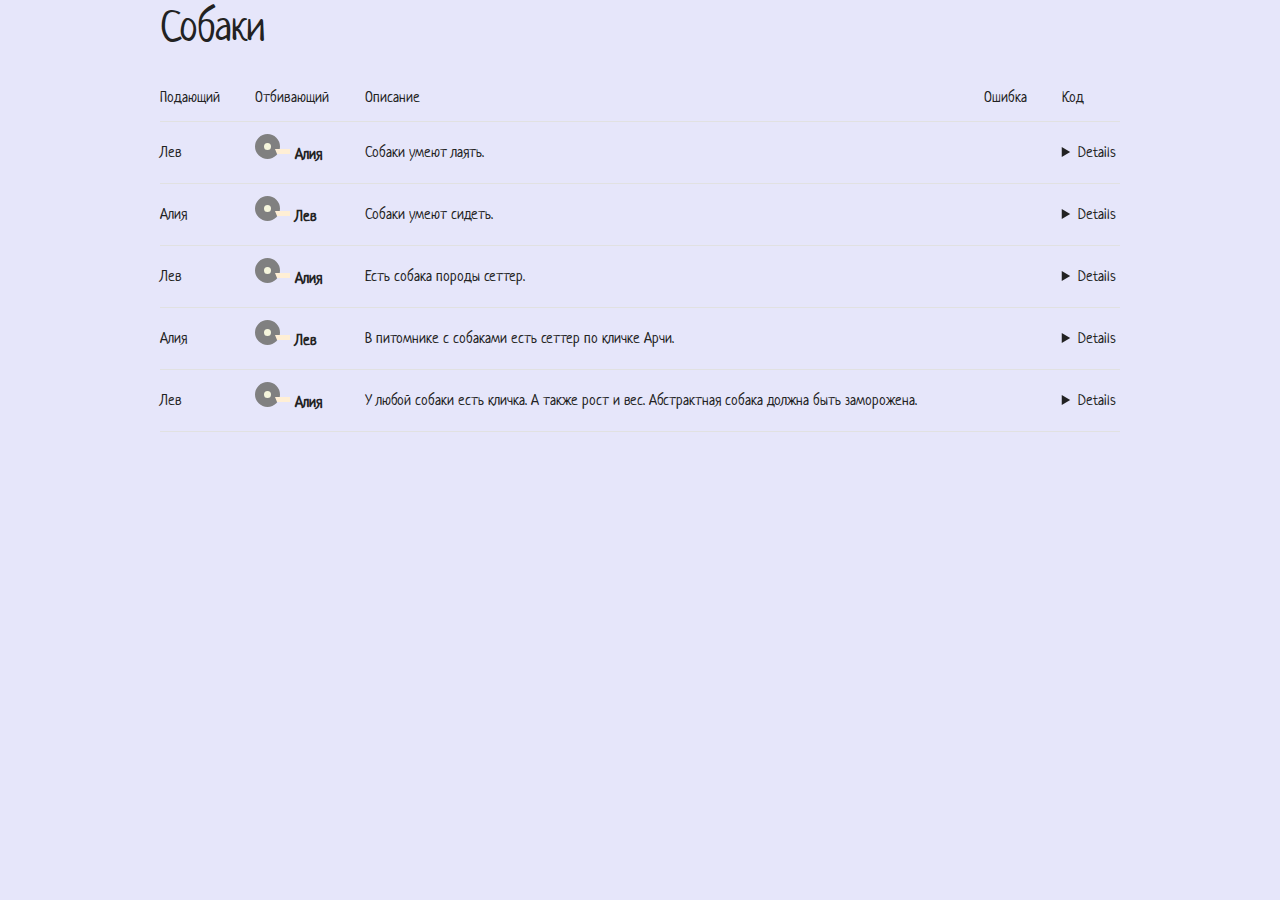
==== ping-pong-tests.html @ b8f9a840 "💣💫 Updated with Glitch" ====
<!DOCTYPE html>
<html lang="ru">
<head>
	<meta charset="utf-8">
  <link href="https://fonts.googleapis.com/css?family=Neucha" rel="stylesheet">
	<title>Пинг-понг тесты</title>
      <link rel="stylesheet" href="normalize.css">
      <link rel="stylesheet" href="skeleton.css">
    <link rel="stylesheet" href="ping-pong-tests.css">
</head>
<body>
</body>
  <script type="text/javascript" src="dogs.js"></script>
<script type="text/javascript">
	'use strict';
	var Тест = {
		"заголовки таблиц": ["Подающий", "Отбивающий", "Описание",
		"Ошибка", "Код"],
		"создать таблицу категории": function(категория) {
			var блок;
      var заголовок;
      var таблица;
      var шапка;
      var строка;
      var i;
      var тело;
      
      блок = document.createElement('div');
      блок.classList.add("container");
      блок.classList.add(категория);

			заголовок = document.createElement('h2');
			заголовок.innerText = категория;
      
			таблица = document.createElement('table');
      таблица.className = "u-full-width";
			шапка = таблица.createTHead();
			строка = шапка.insertRow();
			for(i = 0; i < this["заголовки таблиц"].length; i++)
			{
				строка.insertCell().innerHTML = this["заголовки таблиц"][i];
			}
			блок.appendChild(заголовок);
			блок.appendChild(таблица);
			document.body.appendChild(блок);
      тело = таблица.appendChild(document.createElement('tbody'))
			return тело;
		},
		"выполнить": function(категория, автор, ответственный, описание,
			функция) {
			var результат;
			var таблица;
			var ошибка;
      var галка;
      var метка;
      var рукоятка;
      var имя;
      var детали;
      var код;
      var строка;
      var ячейка;
      var красный;
      
			таблица = document.querySelector("." + String(категория) + " " +
				"table");
			if (!таблица) {
				таблица = this["создать таблицу категории"](категория);
			}
			try 
			{
				if ((typeof(функция) !== 'function') ||
					(typeof(результат = функция()) !== 'boolean'))
				{
					throw new Error("Код должен быть функцией возвращающей " +
						"true или false.");
				}                
			}
			catch(исключение)
			{
				ошибка = исключение;
			}

			галка = document.createElement('input');
			галка.type = "radio";
			галка.disabled = "disabled";
			галка.checked = результат
			метка = document.createElement('label');
			рукоятка = document.createElement('label');
      имя = document.createElement('label');
			детали = document.createElement('details');
			код = document.createElement('pre');
			код.innerHTML = "<code>" + функция + "</code>";
			строка = таблица.insertRow();
			строка.insertCell().innerHTML = String(автор);
      ячейка = строка.insertCell();
			ячейка.appendChild(галка);
			ячейка.appendChild(метка);
			ячейка.appendChild(рукоятка);
      ячейка.appendChild(имя);
			имя.innerHTML = String(ответственный);
			строка.insertCell().innerHTML = описание;
      красный = document.createElement('span');
      красный.className = "error";
			красный.innerHTML = (ошибка || '');
      строка.insertCell().appendChild(красный);
			строка.insertCell().appendChild(детали);
			детали.appendChild(код);
		},
	}
</script>
<script type="text/javascript" src="ping-pong-tests.js"></script>
	</html>
---- skeleton.css ----
/*
* Skeleton V2.0.4
* Copyright 2014, Dave Gamache
* www.getskeleton.com
* Free to use under the MIT license.
* http://www.opensource.org/licenses/mit-license.php
* 12/29/2014
*/


/* Table of contents
––––––––––––––––––––––––––––––––––––––––––––––––––
- Grid
- Base Styles
- Typography
- Links
- Buttons
- Forms
- Lists
- Code
- Tables
- Spacing
- Utilities
- Clearing
- Media Queries
*/


/* Grid
–––––––––––––––––––––––––––––––––––––––––––––––––– */
.container {
  position: relative;
  width: 100%;
  max-width: 960px;
  margin: 0 auto;
  padding: 0 20px;
  box-sizing: border-box; }
.column,
.columns {
  width: 100%;
  float: left;
  box-sizing: border-box; }

/* For devices larger than 400px */
@media (min-width: 400px) {
  .container {
    width: 85%;
    padding: 0; }
}

/* For devices larger than 550px */
@media (min-width: 550px) {
  .container {
    width: 80%; }
  .column,
  .columns {
    margin-left: 4%; }
  .column:first-child,
  .columns:first-child {
    margin-left: 0; }

  .one.column,
  .one.columns                    { width: 4.66666666667%; }
  .two.columns                    { width: 13.3333333333%; }
  .three.columns                  { width: 22%;            }
  .four.columns                   { width: 30.6666666667%; }
  .five.columns                   { width: 39.3333333333%; }
  .six.columns                    { width: 48%;            }
  .seven.columns                  { width: 56.6666666667%; }
  .eight.columns                  { width: 65.3333333333%; }
  .nine.columns                   { width: 74.0%;          }
  .ten.columns                    { width: 82.6666666667%; }
  .eleven.columns                 { width: 91.3333333333%; }
  .twelve.columns                 { width: 100%; margin-left: 0; }

  .one-third.column               { width: 30.6666666667%; }
  .two-thirds.column              { width: 65.3333333333%; }

  .one-half.column                { width: 48%; }

  /* Offsets */
  .offset-by-one.column,
  .offset-by-one.columns          { margin-left: 8.66666666667%; }
  .offset-by-two.column,
  .offset-by-two.columns          { margin-left: 17.3333333333%; }
  .offset-by-three.column,
  .offset-by-three.columns        { margin-left: 26%;            }
  .offset-by-four.column,
  .offset-by-four.columns         { margin-left: 34.6666666667%; }
  .offset-by-five.column,
  .offset-by-five.columns         { margin-left: 43.3333333333%; }
  .offset-by-six.column,
  .offset-by-six.columns          { margin-left: 52%;            }
  .offset-by-seven.column,
  .offset-by-seven.columns        { margin-left: 60.6666666667%; }
  .offset-by-eight.column,
  .offset-by-eight.columns        { margin-left: 69.3333333333%; }
  .offset-by-nine.column,
  .offset-by-nine.columns         { margin-left: 78.0%;          }
  .offset-by-ten.column,
  .offset-by-ten.columns          { margin-left: 86.6666666667%; }
  .offset-by-eleven.column,
  .offset-by-eleven.columns       { margin-left: 95.3333333333%; }

  .offset-by-one-third.column,
  .offset-by-one-third.columns    { margin-left: 34.6666666667%; }
  .offset-by-two-thirds.column,
  .offset-by-two-thirds.columns   { margin-left: 69.3333333333%; }

  .offset-by-one-half.column,
  .offset-by-one-half.columns     { margin-left: 52%; }

}


/* Base Styles
–––––––––––––––––––––––––––––––––––––––––––––––––– */
/* NOTE
html is set to 62.5% so that all the REM measurements throughout Skeleton
are based on 10px sizing. So basically 1.5rem = 15px :) */
html {
  font-size: 62.5%; }
body {
  font-size: 1.5em; /* currently ems cause chrome bug misinterpreting rems on body element */
  line-height: 1.6;
  font-weight: 400;
  font-family: "Raleway", "HelveticaNeue", "Helvetica Neue", Helvetica, Arial, sans-serif;
  color: #222; }


/* Typography
–––––––––––––––––––––––––––––––––––––––––––––––––– */
h1, h2, h3, h4, h5, h6 {
  margin-top: 0;
  margin-bottom: 2rem;
  font-weight: 300; }
h1 { font-size: 4.0rem; line-height: 1.2;  letter-spacing: -.1rem;}
h2 { font-size: 3.6rem; line-height: 1.25; letter-spacing: -.1rem; }
h3 { font-size: 3.0rem; line-height: 1.3;  letter-spacing: -.1rem; }
h4 { font-size: 2.4rem; line-height: 1.35; letter-spacing: -.08rem; }
h5 { font-size: 1.8rem; line-height: 1.5;  letter-spacing: -.05rem; }
h6 { font-size: 1.5rem; line-height: 1.6;  letter-spacing: 0; }

/* Larger than phablet */
@media (min-width: 550px) {
  h1 { font-size: 5.0rem; }
  h2 { font-size: 4.2rem; }
  h3 { font-size: 3.6rem; }
  h4 { font-size: 3.0rem; }
  h5 { font-size: 2.4rem; }
  h6 { font-size: 1.5rem; }
}

p {
  margin-top: 0; }


/* Links
–––––––––––––––––––––––––––––––––––––––––––––––––– */
a {
  color: #1EAEDB; }
a:hover {
  color: #0FA0CE; }


/* Buttons
–––––––––––––––––––––––––––––––––––––––––––––––––– */
.button,
button,
input[type="submit"],
input[type="reset"],
input[type="button"] {
  display: inline-block;
  height: 38px;
  padding: 0 30px;
  color: #555;
  text-align: center;
  font-size: 11px;
  font-weight: 600;
  line-height: 38px;
  letter-spacing: .1rem;
  text-transform: uppercase;
  text-decoration: none;
  white-space: nowrap;
  background-color: transparent;
  border-radius: 4px;
  border: 1px solid #bbb;
  cursor: pointer;
  box-sizing: border-box; }
.button:hover,
button:hover,
input[type="submit"]:hover,
input[type="reset"]:hover,
input[type="button"]:hover,
.button:focus,
button:focus,
input[type="submit"]:focus,
input[type="reset"]:focus,
input[type="button"]:focus {
  color: #333;
  border-color: #888;
  outline: 0; }
.button.button-primary,
button.button-primary,
input[type="submit"].button-primary,
input[type="reset"].button-primary,
input[type="button"].button-primary {
  color: #FFF;
  background-color: #33C3F0;
  border-color: #33C3F0; }
.button.button-primary:hover,
button.button-primary:hover,
input[type="submit"].button-primary:hover,
input[type="reset"].button-primary:hover,
input[type="button"].button-primary:hover,
.button.button-primary:focus,
button.button-primary:focus,
input[type="submit"].button-primary:focus,
input[type="reset"].button-primary:focus,
input[type="button"].button-primary:focus {
  color: #FFF;
  background-color: #1EAEDB;
  border-color: #1EAEDB; }


/* Forms
–––––––––––––––––––––––––––––––––––––––––––––––––– */
input[type="email"],
input[type="number"],
input[type="search"],
input[type="text"],
input[type="tel"],
input[type="url"],
input[type="password"],
textarea,
select {
  height: 38px;
  padding: 6px 10px; /* The 6px vertically centers text on FF, ignored by Webkit */
  background-color: #fff;
  border: 1px solid #D1D1D1;
  border-radius: 4px;
  box-shadow: none;
  box-sizing: border-box; }
/* Removes awkward default styles on some inputs for iOS */
input[type="email"],
input[type="number"],
input[type="search"],
input[type="text"],
input[type="tel"],
input[type="url"],
input[type="password"],
textarea {
  -webkit-appearance: none;
     -moz-appearance: none;
          appearance: none; }
textarea {
  min-height: 65px;
  padding-top: 6px;
  padding-bottom: 6px; }
input[type="email"]:focus,
input[type="number"]:focus,
input[type="search"]:focus,
input[type="text"]:focus,
input[type="tel"]:focus,
input[type="url"]:focus,
input[type="password"]:focus,
textarea:focus,
select:focus {
  border: 1px solid #33C3F0;
  outline: 0; }
label,
legend {
  display: block;
  margin-bottom: .5rem;
  font-weight: 600; }
fieldset {
  padding: 0;
  border-width: 0; }
input[type="checkbox"],
input[type="radio"] {
  display: inline; }
label > .label-body {
  display: inline-block;
  margin-left: .5rem;
  font-weight: normal; }


/* Lists
–––––––––––––––––––––––––––––––––––––––––––––––––– */
ul {
  list-style: circle inside; }
ol {
  list-style: decimal inside; }
ol, ul {
  padding-left: 0;
  margin-top: 0; }
ul ul,
ul ol,
ol ol,
ol ul {
  margin: 1.5rem 0 1.5rem 3rem;
  font-size: 90%; }
li {
  margin-bottom: 1rem; }


/* Code
–––––––––––––––––––––––––––––––––––––––––––––––––– */
code {
  padding: .2rem .5rem;
  margin: 0 .2rem;
  font-size: 90%;
  white-space: nowrap;
  background: #F1F1F1;
  border: 1px solid #E1E1E1;
  border-radius: 4px; }
pre > code {
  display: block;
  padding: 1rem 1.5rem;
  white-space: pre; }


/* Tables
–––––––––––––––––––––––––––––––––––––––––––––––––– */
th,
td {
  padding: 12px 15px;
  text-align: left;
  border-bottom: 1px solid #E1E1E1; }
th:first-child,
td:first-child {
  padding-left: 0; }
th:last-child,
td:last-child {
  padding-right: 0; }


/* Spacing
–––––––––––––––––––––––––––––––––––––––––––––––––– */
button,
.button {
  margin-bottom: 1rem; }
input,
textarea,
select,
fieldset {
  margin-bottom: 1.5rem; }
pre,
blockquote,
dl,
figure,
table,
p,
ul,
ol,
form {
  margin-bottom: 2.5rem; }


/* Utilities
–––––––––––––––––––––––––––––––––––––––––––––––––– */
.u-full-width {
  width: 100%;
  box-sizing: border-box; }
.u-max-full-width {
  max-width: 100%;
  box-sizing: border-box; }
.u-pull-right {
  float: right; }
.u-pull-left {
  float: left; }


/* Misc
–––––––––––––––––––––––––––––––––––––––––––––––––– */
hr {
  margin-top: 3rem;
  margin-bottom: 3.5rem;
  border-width: 0;
  border-top: 1px solid #E1E1E1; }


/* Clearing
–––––––––––––––––––––––––––––––––––––––––––––––––– */

/* Self Clearing Goodness */
.container:after,
.row:after,
.u-cf {
  content: "";
  display: table;
  clear: both; }


/* Media Queries
–––––––––––––––––––––––––––––––––––––––––––––––––– */
/*
Note: The best way to structure the use of media queries is to create the queries
near the relevant code. For example, if you wanted to change the styles for buttons
on small devices, paste the mobile query code up in the buttons section and style it
there.
*/


/* Larger than mobile */
@media (min-width: 400px) {}

/* Larger than phablet (also point when grid becomes active) */
@media (min-width: 550px) {}

/* Larger than tablet */
@media (min-width: 750px) {}

/* Larger than desktop */
@media (min-width: 1000px) {}

/* Larger than Desktop HD */
@media (min-width: 1200px) {}
---- ping-pong-tests.css ----
body {
  background-color: LAVENDER;
  font-family: 'Neucha', cursive;
}

span.error {
    color: red;
}

*,
	*:before,
	*:after {
		box-sizing: border-box;
	}

	input[type="radio"] {
		display: none;
	}

	input[type="radio"]+label:before {
		content: "";
		/* create custom radiobutton appearance */
		display: inline-block;
		width: 25px;
		height: 25px;
		/*padding: 6px;*/
		margin-right: 3px;
		/* background-color only for content */
		/*background-clip: content-box;*/
		border: 9px solid Tomato;
		background-color: Tomato;
		border-radius: 50%;
	}

	/* appearance for checked radiobutton */
	input[type="radio"]:checked + label:before {
		border: 9px solid Grey;
		background-color: Beige;
	}

	input[type="radio"] + label + label {
		font-size: 0px;
		line-height: 0%;
		width: 15px;
		border-top: 5px solid PapayaWhip;
		border-left: 2px solid Tomato;
		margin-left: -8px;
    margin-right: 5px;
	}


	input[type="radio"]:checked + label + label {
		border-left: 2px solid Grey;
	}

	/* optional styles, I'm using this for centering radiobuttons */
	label {
		display: inline-flex;
		align-items: center;
	}
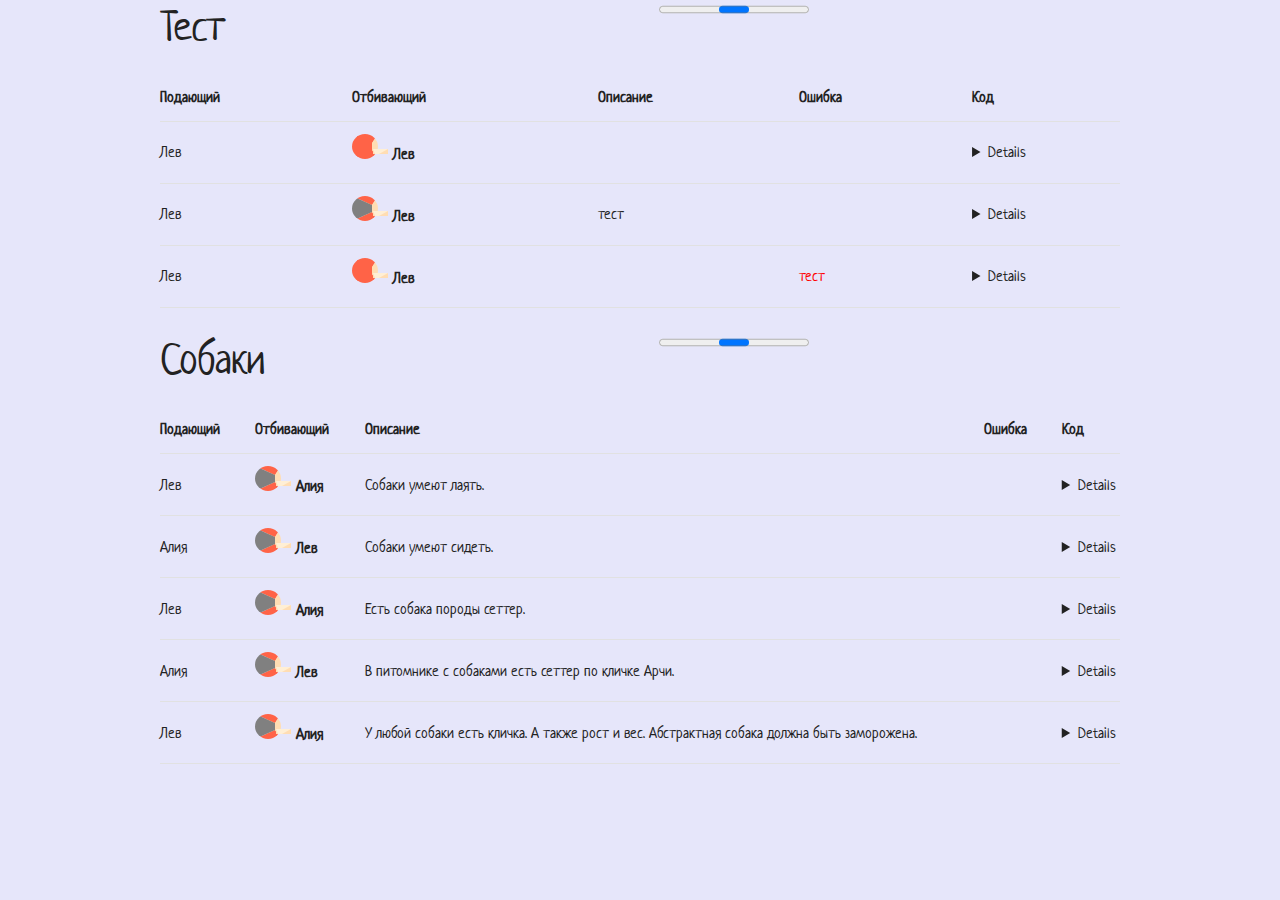
==== commit 53878e48: "🚪🏆 Updated with Glitch" ====
--- a/ping-pong-tests.html
+++ b/ping-pong-tests.html
@@ -24,13 +24,31 @@
       var строка;
       var i;
       var тело;
+      var название;
+      var прогресс;
       
       блок = document.createElement('div');
       блок.classList.add("container");
       блок.classList.add(категория);
 
-			заголовок = document.createElement('h2');
-			заголовок.innerText = категория;
+      заголовок = document.createElement('div');
+      заголовок.classList.add("row");
+      
+      название = document.createElement('div');
+      название.classList.add("six");
+      название.classList.add("columns");
+      i = document.createElement('h2');
+			i.innerText = категория;
+      название.appendChild(i);
+
+      заголовок.appendChild(название);
+
+      название = document.createElement('div');
+      название.classList.add("six");
+      название.classList.add("columns");
+      прогресс = название.appendChild(document.createElement('progress'));
+      
+      заголовок.appendChild(название);
       
 			таблица = document.createElement('table');
       таблица.className = "u-full-width";
@@ -38,7 +56,8 @@
 			строка = шапка.insertRow();
 			for(i = 0; i < this["заголовки таблиц"].length; i++)
 			{
-				строка.insertCell().innerHTML = this["заголовки таблиц"][i];
+				строка.appendChild(document.createElement('th'))
+          .innerHTML = this["заголовки таблиц"][i];
 			}
 			блок.appendChild(заголовок);
 			блок.appendChild(таблица);
@@ -46,6 +65,9 @@
       тело = таблица.appendChild(document.createElement('tbody'))
 			return тело;
 		},
+    "всего":0,
+    "успешно":0,
+    "ошибок":0,
 		"выполнить": function(категория, автор, ответственный, описание,
 			функция) {
 			var результат;
@@ -60,7 +82,9 @@
       var строка;
       var ячейка;
       var красный;
+      var часть;
       
+      this.всего++;
 			таблица = document.querySelector("." + String(категория) + " " +
 				"table");
 			if (!таблица) {
@@ -83,7 +107,9 @@
 			галка = document.createElement('input');
 			галка.type = "radio";
 			галка.disabled = "disabled";
-			галка.checked = результат
+			галка.checked = результат;
+      if (результат)
+        this.успешно++;
 			метка = document.createElement('label');
 			рукоятка = document.createElement('label');
       имя = document.createElement('label');
@@ -105,6 +131,8 @@
       строка.insertCell().appendChild(красный);
 			строка.insertCell().appendChild(детали);
 			детали.appendChild(код);
+      //прогресс.setAttribute('max', this.всего);
+      //прогресс.setAttribute('value', this.успешно);
 		},
 	}
 </script>
--- a/ping-pong-tests.css
+++ b/ping-pong-tests.css
@@ -17,7 +17,7 @@
 		display: none;
 	}
 
-	input[type="radio"]+label:before {
+	input[type="radio"] + label:before {
 		content: "";
 		/* create custom radiobutton appearance */
 		display: inline-block;
@@ -28,14 +28,24 @@
 		/* background-color only for content */
 		/*background-clip: content-box;*/
 		border: 9px solid Tomato;
+    border-right: 6px solid #ffddb3;
 		background-color: Tomato;
 		border-radius: 50%;
 	}
 
 	/* appearance for checked radiobutton */
 	input[type="radio"]:checked + label:before {
-		border: 9px solid Grey;
-		background-color: Beige;
+		border: 1px thick #ffddb3;
+    border-left: 20px solid Grey;
+		/*background-color: Beige;*/
+    background-color: #ffddb3;
+	}
+
+	input[type="radio"]:not(:checked) + label:before {
+		border: 1px thick #ffddb3;
+    border-left: 20px solid Tomato;
+		/*background-color: Beige;*/
+    background-color: #ffddb3;
 	}
 
 	input[type="radio"] + label + label {
@@ -43,15 +53,12 @@
 		line-height: 0%;
 		width: 15px;
 		border-top: 5px solid PapayaWhip;
-		border-left: 2px solid Tomato;
+		border-left: 2px solid #ffddb3;
+		border-right: 9px solid #ffddb3;
 		margin-left: -8px;
     margin-right: 5px;
 	}
 
-
-	input[type="radio"]:checked + label + label {
-		border-left: 2px solid Grey;
-	}
 
 	/* optional styles, I'm using this for centering radiobuttons */
 	label {
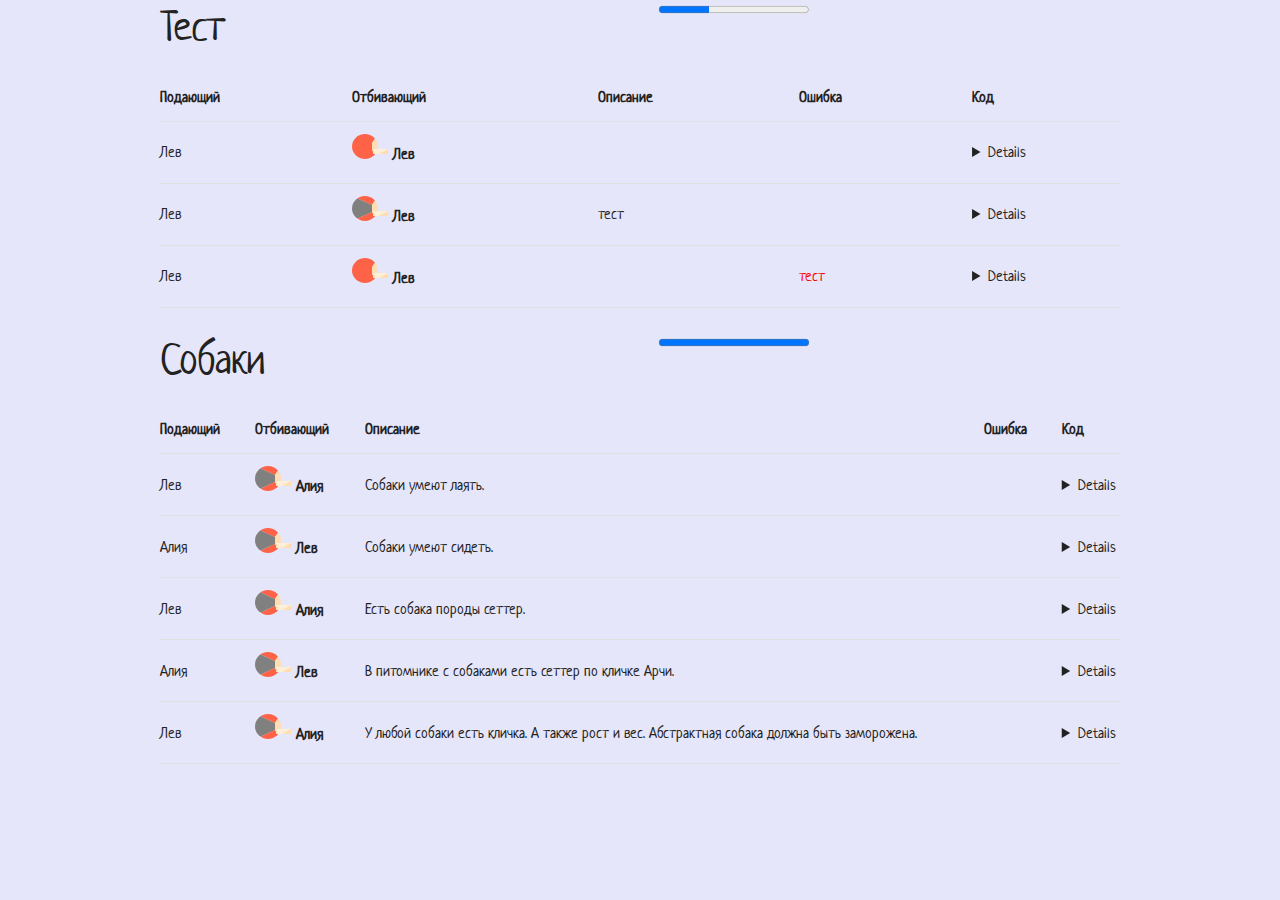
==== commit 548ab030: "⛰🚈 Updated with Glitch" ====
--- a/ping-pong-tests.html
+++ b/ping-pong-tests.html
@@ -43,10 +43,15 @@
 
       заголовок.appendChild(название);
 
+      i = document.createElement('progress');
+      i.setAttribute('max', 1);
+      i.setAttribute('value', 0);
+      this.прогресс[категория] = i;
+      
       название = document.createElement('div');
       название.classList.add("six");
       название.classList.add("columns");
-      прогресс = название.appendChild(document.createElement('progress'));
+      прогресс = название.appendChild(i);
       
       заголовок.appendChild(название);
       
@@ -62,12 +67,10 @@
 			блок.appendChild(заголовок);
 			блок.appendChild(таблица);
 			document.body.appendChild(блок);
-      тело = таблица.appendChild(document.createElement('tbody'))
+      тело = таблица.appendChild(document.createElement('tbody'));
 			return тело;
 		},
-    "всего":0,
-    "успешно":0,
-    "ошибок":0,
+    "прогресс": Object.create(null),
 		"выполнить": function(категория, автор, ответственный, описание,
 			функция) {
 			var результат;
@@ -83,13 +86,17 @@
       var ячейка;
       var красный;
       var часть;
-      
-      this.всего++;
+
 			таблица = document.querySelector("." + String(категория) + " " +
 				"table");
 			if (!таблица) {
 				таблица = this["создать таблицу категории"](категория);
 			}
+      else
+      {
+        if(this.прогресс[категория])
+          this.прогресс[категория]['max']++;
+      }
 			try 
 			{
 				if ((typeof(функция) !== 'function') ||
@@ -109,7 +116,7 @@
 			галка.disabled = "disabled";
 			галка.checked = результат;
       if (результат)
-        this.успешно++;
+        this.прогресс[категория]['value']++;
 			метка = document.createElement('label');
 			рукоятка = document.createElement('label');
       имя = document.createElement('label');
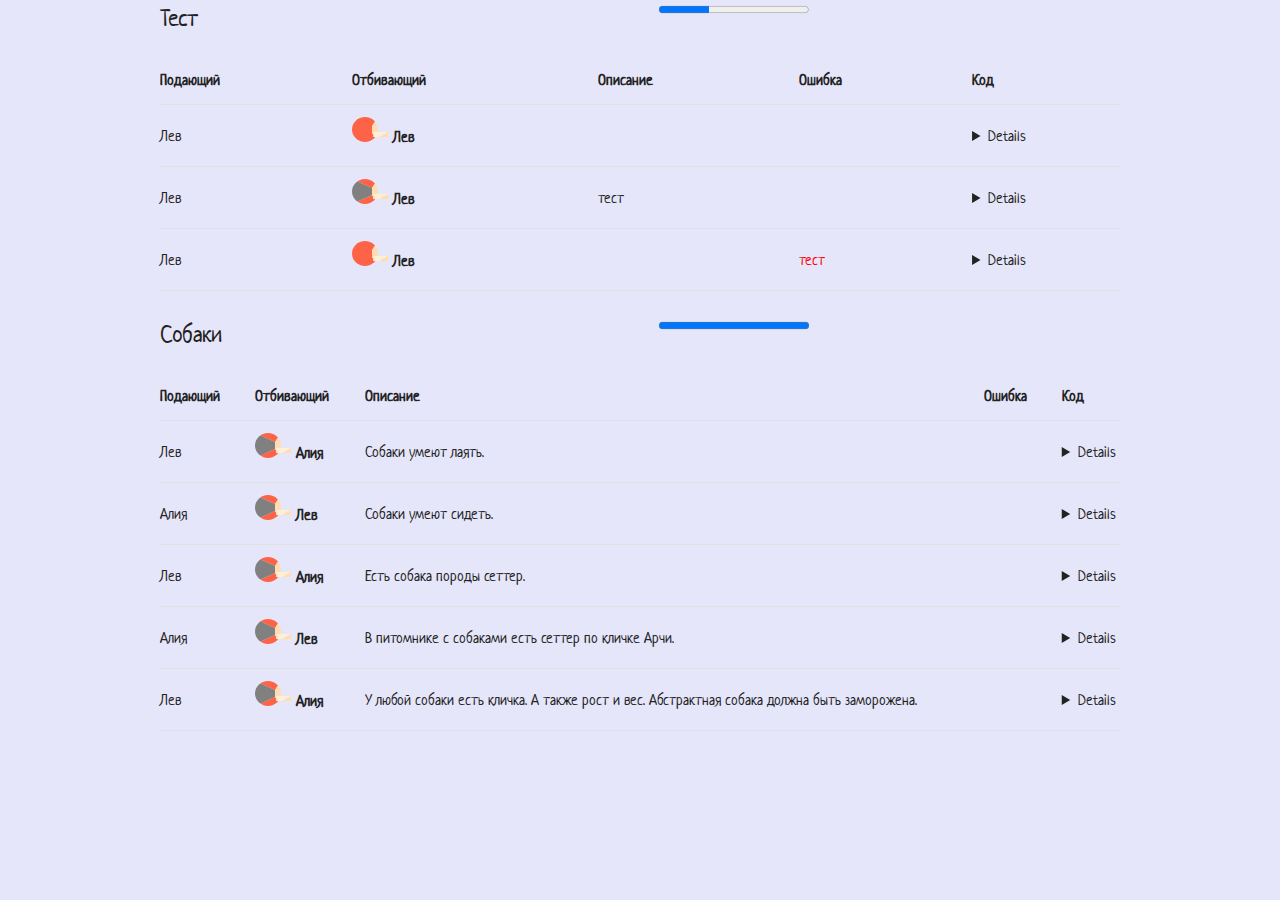
==== commit bfdc3a58: "🏐🏊🏼 Updated with Glitch" ====
--- a/ping-pong-tests.html
+++ b/ping-pong-tests.html
@@ -37,7 +37,7 @@
       название = document.createElement('div');
       название.classList.add("six");
       название.classList.add("columns");
-      i = document.createElement('h2');
+      i = document.createElement('h5');
 			i.innerText = категория;
       название.appendChild(i);
 
@@ -51,6 +51,7 @@
       название = document.createElement('div');
       название.classList.add("six");
       название.classList.add("columns");
+      //название.classList.add("progress");
       прогресс = название.appendChild(i);
       
       заголовок.appendChild(название);
